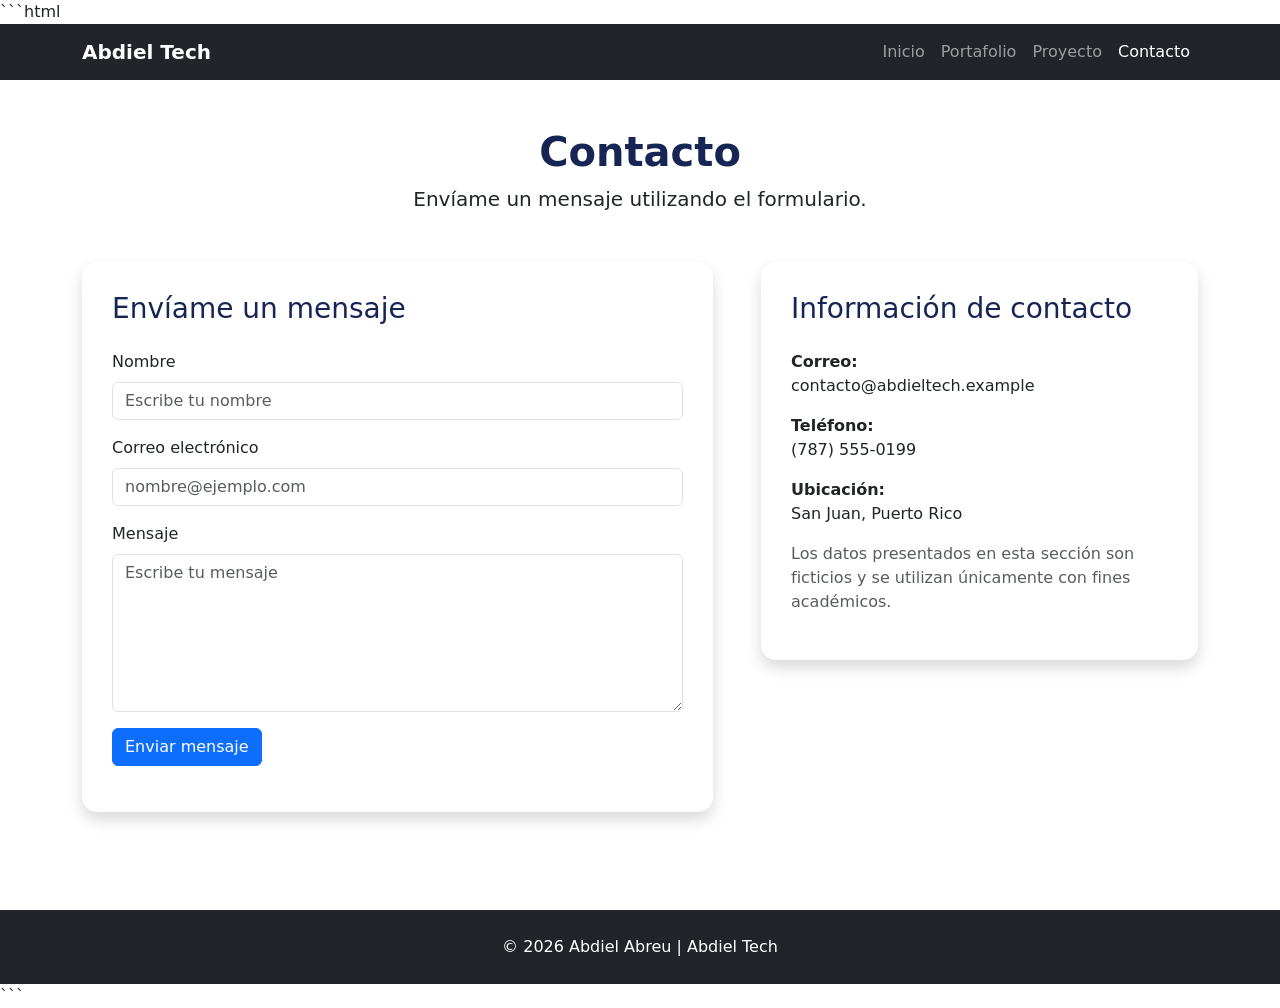
==== contacto.html @ 91977d9a "Add files via upload" ====
```html
<!DOCTYPE html>
<html lang="es">

<head>

    <meta charset="UTF-8">

    <meta name="viewport"
          content="width=device-width, initial-scale=1">

    <title>Abdiel Tech | Contacto</title>

    <link
        href="https://cdn.jsdelivr.net/npm/bootstrap@5.3.3/dist/css/bootstrap.min.css"
        rel="stylesheet">

    <link rel="stylesheet" href="estilos.css">

</head>

<body>


    <!-- NAVBAR -->

    <nav class="navbar navbar-expand-lg navbar-dark bg-dark sticky-top">

        <div class="container">

            <a class="navbar-brand fw-bold"
               href="index.html">
                Abdiel Tech
            </a>

            <button
                class="navbar-toggler"
                type="button"
                data-bs-toggle="collapse"
                data-bs-target="#menuPrincipal">

                <span class="navbar-toggler-icon"></span>

            </button>

            <div class="collapse navbar-collapse"
                 id="menuPrincipal">

                <ul class="navbar-nav ms-auto">

                    <li class="nav-item">
                        <a class="nav-link"
                           href="index.html">
                            Inicio
                        </a>
                    </li>

                    <li class="nav-item">
                        <a class="nav-link"
                           href="portafolio.html">
                            Portafolio
                        </a>
                    </li>

                    <li class="nav-item">
                        <a class="nav-link"
                           href="proyecto.html">
                            Proyecto
                        </a>
                    </li>

                    <li class="nav-item">
                        <a class="nav-link active"
                           href="contacto.html">
                            Contacto
                        </a>
                    </li>

                </ul>

            </div>

        </div>

    </nav>


    <!-- CONTACTO -->

    <main class="py-5">

        <div class="container">

            <div class="text-center mb-5">

                <h1 class="section-title">
                    Contacto
                </h1>

                <p class="lead">
                    Envíame un mensaje utilizando el formulario.
                </p>

            </div>


            <div class="row g-5">


                <!-- FORMULARIO -->

                <div class="col-lg-7">

                    <div class="contact-box shadow">

                        <h2 class="h3 mb-4">
                            Envíame un mensaje
                        </h2>


                        <form
                            class="needs-validation"
                            novalidate>


                            <!-- NOMBRE -->

                            <div class="mb-3">

                                <label
                                    for="nombre"
                                    class="form-label">

                                    Nombre

                                </label>

                                <input
                                    type="text"
                                    class="form-control"
                                    id="nombre"
                                    name="nombre"
                                    placeholder="Escribe tu nombre"
                                    required>

                                <div class="invalid-feedback">
                                    Por favor, escribe tu nombre.
                                </div>

                            </div>


                            <!-- EMAIL -->

                            <div class="mb-3">

                                <label
                                    for="email"
                                    class="form-label">

                                    Correo electrónico

                                </label>

                                <input
                                    type="email"
                                    class="form-control"
                                    id="email"
                                    name="email"
                                    placeholder="nombre@ejemplo.com"
                                    required>

                                <div class="invalid-feedback">
                                    Escribe un correo electrónico válido.
                                </div>

                            </div>


                            <!-- MENSAJE -->

                            <div class="mb-3">

                                <label
                                    for="mensaje"
                                    class="form-label">

                                    Mensaje

                                </label>

                                <textarea
                                    class="form-control"
                                    id="mensaje"
                                    name="mensaje"
                                    rows="6"
                                    placeholder="Escribe tu mensaje"
                                    required></textarea>

                                <div class="invalid-feedback">
                                    Por favor, escribe un mensaje.
                                </div>

                            </div>


                            <button
                                type="submit"
                                class="btn btn-primary">

                                Enviar mensaje

                            </button>

                        </form>

                    </div>

                </div>


                <!-- INFORMACIÓN -->

                <div class="col-lg-5">

                    <div class="contact-box shadow">

                        <h2 class="h3 mb-4">
                            Información de contacto
                        </h2>


                        <p>
                            <strong>Correo:</strong><br>
                            contacto@abdieltech.example
                        </p>


                        <p>
                            <strong>Teléfono:</strong><br>
                            (787) 555-0199
                        </p>


                        <p>
                            <strong>Ubicación:</strong><br>
                            San Juan, Puerto Rico
                        </p>


                        <p class="text-muted">
                            Los datos presentados en esta sección
                            son ficticios y se utilizan únicamente
                            con fines académicos.
                        </p>

                    </div>

                </div>

            </div>

        </div>

    </main>


    <footer class="footer">

        <div class="container text-center">

            <p class="mb-0">
                &copy; 2026 Abdiel Abreu | Abdiel Tech
            </p>

        </div>

    </footer>


    <!-- Bootstrap JS -->

    <script
        src="https://cdn.jsdelivr.net/npm/bootstrap@5.3.3/dist/js/bootstrap.bundle.min.js">
    </script>


    <!-- VALIDACIÓN BOOTSTRAP -->

    <script>

        (() => {

            'use strict';

            const forms =
                document.querySelectorAll('.needs-validation');

            Array.from(forms).forEach(form => {

                form.addEventListener('submit', event => {

                    if (!form.checkValidity()) {

                        event.preventDefault();
                        event.stopPropagation();

                    }

                    form.classList.add('was-validated');

                }, false);

            });

        })();

    </script>

</body>

</html>
```
---- estilos.css ----
css
/* ======================================
   ESTILOS GENERALES
   ====================================== */

body {
    font-family: Arial, Helvetica, sans-serif;
    background-color: #f5f7fa;
    color: #212529;
}


/* ======================================
   HERO
   ====================================== */

.hero {
    min-height: 550px;

    display: flex;
    align-items: center;
    justify-content: center;

    background-image:
        linear-gradient(
            rgba(0, 0, 0, 0.65),
            rgba(0, 0, 0, 0.65)
        ),
        url("https://images.unsplash.com/photo-1518770660439-4636190af475?auto=format&fit=crop&w=1600&q=80");

    background-size: cover;
    background-position: center;

    padding: 80px 20px;
}


/* ======================================
   TÍTULOS
   ====================================== */

.section-title {
    font-weight: 700;
    color: #172554;
}


/* ======================================
   ABOUT
   ====================================== */

.about-box {
    background-color: white;

    padding: 30px;

    border-radius: 15px;

    border-left: 5px solid #0d6efd;

    box-shadow:
        0 5px 20px rgba(0, 0, 0, 0.08);
}

.about-box h3 {
    color: #172554;
}


/* ======================================
   TARJETAS
   ====================================== */

.card {
    border: none;

    border-radius: 15px;

    transition:
        transform 0.3s ease,
        box-shadow 0.3s ease;
}

.card:hover {
    transform: translateY(-5px);

    box-shadow:
        0 10px 25px rgba(0, 0, 0, 0.15) !important;
}


/* ======================================
   DETALLE DEL PROYECTO
   ====================================== */

.project-detail {
    background-color: white;

    padding: 40px;

    border-radius: 15px;
}

.project-detail h1 {
    color: #172554;

    margin-bottom: 20px;
}

.project-detail h2 {
    color: #0d6efd;
}


/* ======================================
   CONTACTO
   ====================================== */

.contact-box {
    background-color: white;

    padding: 30px;

    border-radius: 15px;
}

.contact-box h2 {
    color: #172554;
}


/* ======================================
   FOOTER
   ====================================== */

.footer {
    background-color: #212529;

    color: white;

    padding: 25px;

    margin-top: 50px;
}


/* ======================================
   RESPONSIVIDAD
   ====================================== */

@media (max-width: 768px) {

    .hero {
        min-height: 450px;

        padding: 60px 20px;
    }

    .hero h1 {
        font-size: 2.2rem;
    }

    .project-detail {
        padding: 25px;
    }

    .contact-box {
        padding: 25px;
    }

}


@media (max-width: 576px) {

    .hero {
        min-height: 400px;
    }

    .hero h1 {
        font-size: 1.8rem;
    }

    .hero p {
        font-size: 1rem;
    }

    .section-title {
        font-size: 1.8rem;
    }

}
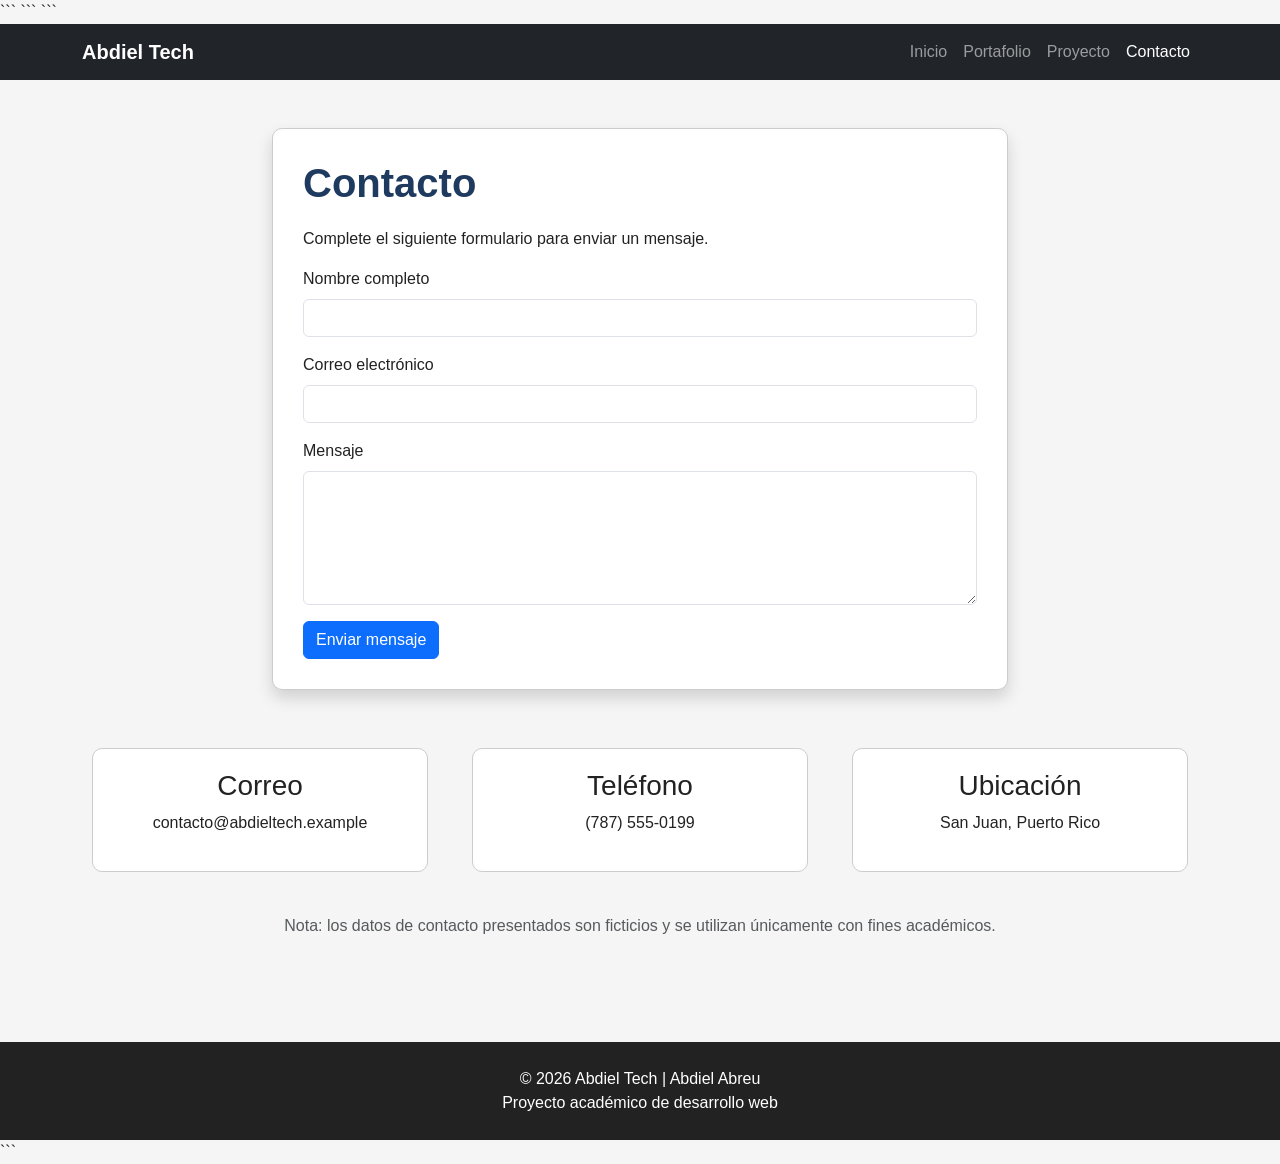
==== commit 80b8c39f: "Add files via upload" ====
--- a/contacto.html
+++ b/contacto.html
@@ -1,323 +1,292 @@
-```html
 <!DOCTYPE html>
+
 <html lang="es">
 
 <head>
 
-    <meta charset="UTF-8">
-
-    <meta name="viewport"
-          content="width=device-width, initial-scale=1">
-
-    <title>Abdiel Tech | Contacto</title>
-
-    <link
-        href="https://cdn.jsdelivr.net/npm/bootstrap@5.3.3/dist/css/bootstrap.min.css"
-        rel="stylesheet">
-
-    <link rel="stylesheet" href="estilos.css">
+```
+<meta charset="UTF-8">
+<meta name="viewport" content="width=device-width, initial-scale=1.0">
+
+<title>Abdiel Tech | Contacto</title>
+
+<!-- Bootstrap -->
+<link href="https://cdn.jsdelivr.net/npm/bootstrap@5.3.3/dist/css/bootstrap.min.css" rel="stylesheet">
+
+<!-- CSS personalizado -->
+<link rel="stylesheet" href="estilos.css">
+```
 
 </head>
 
 <body>
 
-
-    <!-- NAVBAR -->
-
-    <nav class="navbar navbar-expand-lg navbar-dark bg-dark sticky-top">
-
-        <div class="container">
-
-            <a class="navbar-brand fw-bold"
-               href="index.html">
-                Abdiel Tech
-            </a>
-
-            <button
-                class="navbar-toggler"
-                type="button"
-                data-bs-toggle="collapse"
-                data-bs-target="#menuPrincipal">
-
-                <span class="navbar-toggler-icon"></span>
-
-            </button>
-
-            <div class="collapse navbar-collapse"
-                 id="menuPrincipal">
-
-                <ul class="navbar-nav ms-auto">
-
-                    <li class="nav-item">
-                        <a class="nav-link"
-                           href="index.html">
-                            Inicio
-                        </a>
-                    </li>
-
-                    <li class="nav-item">
-                        <a class="nav-link"
-                           href="portafolio.html">
-                            Portafolio
-                        </a>
-                    </li>
-
-                    <li class="nav-item">
-                        <a class="nav-link"
-                           href="proyecto.html">
-                            Proyecto
-                        </a>
-                    </li>
-
-                    <li class="nav-item">
-                        <a class="nav-link active"
-                           href="contacto.html">
-                            Contacto
-                        </a>
-                    </li>
-
-                </ul>
-
-            </div>
-
-        </div>
-
-    </nav>
-
-
-    <!-- CONTACTO -->
-
-    <main class="py-5">
-
-        <div class="container">
-
-            <div class="text-center mb-5">
+```
+<!-- Navegación -->
+<nav class="navbar navbar-expand-lg navbar-dark bg-dark sticky-top">
+
+    <div class="container">
+
+        <a class="navbar-brand fw-bold" href="index.html">
+            Abdiel Tech
+        </a>
+
+        <button
+            class="navbar-toggler"
+            type="button"
+            data-bs-toggle="collapse"
+            data-bs-target="#menuPrincipal"
+            aria-controls="menuPrincipal"
+            aria-expanded="false"
+            aria-label="Mostrar navegación">
+
+            <span class="navbar-toggler-icon"></span>
+
+        </button>
+
+        <div class="collapse navbar-collapse" id="menuPrincipal">
+
+            <ul class="navbar-nav ms-auto">
+
+                <li class="nav-item">
+                    <a class="nav-link" href="index.html">
+                        Inicio
+                    </a>
+                </li>
+
+                <li class="nav-item">
+                    <a class="nav-link" href="portafolio.html">
+                        Portafolio
+                    </a>
+                </li>
+
+                <li class="nav-item">
+                    <a class="nav-link" href="proyecto.html">
+                        Proyecto
+                    </a>
+                </li>
+
+                <li class="nav-item">
+                    <a class="nav-link active" href="contacto.html">
+                        Contacto
+                    </a>
+                </li>
+
+            </ul>
+
+        </div>
+
+    </div>
+
+</nav>
+
+
+<!-- Formulario -->
+<main class="container py-5">
+
+    <div class="row justify-content-center">
+
+        <div class="col-lg-8">
+
+            <div class="contact-box shadow">
 
                 <h1 class="section-title">
                     Contacto
                 </h1>
 
-                <p class="lead">
-                    Envíame un mensaje utilizando el formulario.
-                </p>
-
-            </div>
-
-
-            <div class="row g-5">
-
-
-                <!-- FORMULARIO -->
-
-                <div class="col-lg-7">
-
-                    <div class="contact-box shadow">
-
-                        <h2 class="h3 mb-4">
-                            Envíame un mensaje
-                        </h2>
-
-
-                        <form
-                            class="needs-validation"
-                            novalidate>
-
-
-                            <!-- NOMBRE -->
-
-                            <div class="mb-3">
-
-                                <label
-                                    for="nombre"
-                                    class="form-label">
-
-                                    Nombre
-
-                                </label>
-
-                                <input
-                                    type="text"
-                                    class="form-control"
-                                    id="nombre"
-                                    name="nombre"
-                                    placeholder="Escribe tu nombre"
-                                    required>
-
-                                <div class="invalid-feedback">
-                                    Por favor, escribe tu nombre.
-                                </div>
-
-                            </div>
-
-
-                            <!-- EMAIL -->
-
-                            <div class="mb-3">
-
-                                <label
-                                    for="email"
-                                    class="form-label">
-
-                                    Correo electrónico
-
-                                </label>
-
-                                <input
-                                    type="email"
-                                    class="form-control"
-                                    id="email"
-                                    name="email"
-                                    placeholder="nombre@ejemplo.com"
-                                    required>
-
-                                <div class="invalid-feedback">
-                                    Escribe un correo electrónico válido.
-                                </div>
-
-                            </div>
-
-
-                            <!-- MENSAJE -->
-
-                            <div class="mb-3">
-
-                                <label
-                                    for="mensaje"
-                                    class="form-label">
-
-                                    Mensaje
-
-                                </label>
-
-                                <textarea
-                                    class="form-control"
-                                    id="mensaje"
-                                    name="mensaje"
-                                    rows="6"
-                                    placeholder="Escribe tu mensaje"
-                                    required></textarea>
-
-                                <div class="invalid-feedback">
-                                    Por favor, escribe un mensaje.
-                                </div>
-
-                            </div>
-
-
-                            <button
-                                type="submit"
-                                class="btn btn-primary">
-
-                                Enviar mensaje
-
-                            </button>
-
-                        </form>
+                <p>
+                    Complete el siguiente formulario para enviar un
+                    mensaje.
+                </p>
+
+
+                <form class="needs-validation" novalidate>
+
+
+                    <div class="mb-3">
+
+                        <label for="nombre"
+                               class="form-label">
+                            Nombre completo
+                        </label>
+
+                        <input
+                            type="text"
+                            class="form-control"
+                            id="nombre"
+                            name="nombre"
+                            required>
+
+                        <div class="invalid-feedback">
+                            Escriba su nombre.
+                        </div>
 
                     </div>
 
-                </div>
-
-
-                <!-- INFORMACIÓN -->
-
-                <div class="col-lg-5">
-
-                    <div class="contact-box shadow">
-
-                        <h2 class="h3 mb-4">
-                            Información de contacto
-                        </h2>
-
-
-                        <p>
-                            <strong>Correo:</strong><br>
-                            contacto@abdieltech.example
-                        </p>
-
-
-                        <p>
-                            <strong>Teléfono:</strong><br>
-                            (787) 555-0199
-                        </p>
-
-
-                        <p>
-                            <strong>Ubicación:</strong><br>
-                            San Juan, Puerto Rico
-                        </p>
-
-
-                        <p class="text-muted">
-                            Los datos presentados en esta sección
-                            son ficticios y se utilizan únicamente
-                            con fines académicos.
-                        </p>
+
+                    <div class="mb-3">
+
+                        <label for="correo"
+                               class="form-label">
+                            Correo electrónico
+                        </label>
+
+                        <input
+                            type="email"
+                            class="form-control"
+                            id="correo"
+                            name="correo"
+                            required>
+
+                        <div class="invalid-feedback">
+                            Escriba un correo electrónico válido.
+                        </div>
 
                     </div>
 
-                </div>
-
-            </div>
-
-        </div>
-
-    </main>
-
-
-    <footer class="footer">
-
-        <div class="container text-center">
-
-            <p class="mb-0">
-                &copy; 2026 Abdiel Abreu | Abdiel Tech
-            </p>
-
-        </div>
-
-    </footer>
-
-
-    <!-- Bootstrap JS -->
-
-    <script
-        src="https://cdn.jsdelivr.net/npm/bootstrap@5.3.3/dist/js/bootstrap.bundle.min.js">
-    </script>
-
-
-    <!-- VALIDACIÓN BOOTSTRAP -->
-
-    <script>
-
-        (() => {
-
-            'use strict';
-
-            const forms =
-                document.querySelectorAll('.needs-validation');
-
-            Array.from(forms).forEach(form => {
-
-                form.addEventListener('submit', event => {
-
-                    if (!form.checkValidity()) {
-
-                        event.preventDefault();
-                        event.stopPropagation();
-
-                    }
-
-                    form.classList.add('was-validated');
-
-                }, false);
-
-            });
-
-        })();
-
-    </script>
+
+                    <div class="mb-3">
+
+                        <label for="mensaje"
+                               class="form-label">
+                            Mensaje
+                        </label>
+
+                        <textarea
+                            class="form-control"
+                            id="mensaje"
+                            name="mensaje"
+                            rows="5"
+                            required></textarea>
+
+                        <div class="invalid-feedback">
+                            Escriba un mensaje.
+                        </div>
+
+                    </div>
+
+
+                    <button
+                        type="submit"
+                        class="btn btn-primary">
+                        Enviar mensaje
+                    </button>
+
+                </form>
+
+            </div>
+
+        </div>
+
+    </div>
+
+
+    <!-- Información de contacto -->
+    <section class="row mt-5 text-center">
+
+        <div class="col-md-4 mb-3">
+
+            <div class="technology-box">
+
+                <h3>Correo</h3>
+
+                <p>
+                    contacto@abdieltech.example
+                </p>
+
+            </div>
+
+        </div>
+
+
+        <div class="col-md-4 mb-3">
+
+            <div class="technology-box">
+
+                <h3>Teléfono</h3>
+
+                <p>
+                    (787) 555-0199
+                </p>
+
+            </div>
+
+        </div>
+
+
+        <div class="col-md-4 mb-3">
+
+            <div class="technology-box">
+
+                <h3>Ubicación</h3>
+
+                <p>
+                    San Juan, Puerto Rico
+                </p>
+
+            </div>
+
+        </div>
+
+    </section>
+
+    <p class="text-center text-muted mt-3">
+        Nota: los datos de contacto presentados son ficticios y
+        se utilizan únicamente con fines académicos.
+    </p>
+
+</main>
+
+
+<!-- Footer -->
+<footer class="footer text-center">
+
+    <p class="mb-0">
+        © 2026 Abdiel Tech | Abdiel Abreu
+    </p>
+
+    <p class="mb-0">
+        Proyecto académico de desarrollo web
+    </p>
+
+</footer>
+
+
+<!-- Bootstrap JavaScript -->
+<script src="https://cdn.jsdelivr.net/npm/bootstrap@5.3.3/dist/js/bootstrap.bundle.min.js"></script>
+
+
+<!-- Validación Bootstrap -->
+<script>
+
+    (() => {
+
+        'use strict';
+
+        const forms =
+            document.querySelectorAll('.needs-validation');
+
+        Array.from(forms).forEach(form => {
+
+            form.addEventListener('submit', event => {
+
+                if (!form.checkValidity()) {
+
+                    event.preventDefault();
+                    event.stopPropagation();
+
+                }
+
+                form.classList.add('was-validated');
+
+            }, false);
+
+        });
+
+    })();
+
+</script>
+```
 
 </body>
-
 </html>
-```
--- a/estilos.css
+++ b/estilos.css
@@ -1,192 +1,161 @@
-css
-/* ======================================
-   ESTILOS GENERALES
-   ====================================== */
+/* Estilos generales */
+
+* {
+  box-sizing: border-box;
+  }
 
 body {
-    font-family: Arial, Helvetica, sans-serif;
-    background-color: #f5f7fa;
-    color: #212529;
+font-family: Arial, sans-serif;
+margin: 0;
+padding: 0;
+background-color: #f5f5f5;
+color: #222222;
+}
+
+h1 {
+font-weight: bold;
+}
+
+h2 {
+font-weight: bold;
+}
+
+p {
+line-height: 1.5;
+}
+
+/* Selector ID */
+
+#encabezado {
+padding: 40px 20px;
+}
+
+/* Seccion principal */
+
+.hero {
+min-height: 500px;
+display: flex;
+align-items: center;
+justify-content: center;
+background-color: #1f2937;
+padding: 60px 20px;
+}
+
+/* Selector de clase */
+
+.section-title {
+color: #1f3a5f;
+font-weight: bold;
+margin-bottom: 20px;
+}
+
+/* Modelo de caja */
+
+.about-box {
+background-color: white;
+margin: 20px;
+padding: 30px;
+border: 2px solid #0d6efd;
+border-radius: 10px;
+}
+
+/* Tarjetas */
+
+.card {
+border-radius: 10px;
+}
+
+/* Cajas de tecnologia */
+
+.technology-box {
+background-color: white;
+margin: 10px;
+padding: 20px;
+border: 1px solid #cccccc;
+border-radius: 10px;
+}
+
+/* Detalle del proyecto */
+
+.project-detail {
+background-color: white;
+margin-bottom: 30px;
+padding: 30px;
+border: 1px solid #cccccc;
+border-radius: 10px;
+}
+
+.project-detail h1 {
+color: #1f3a5f;
+}
+
+.project-detail h2 {
+color: #0d6efd;
+margin-top: 25px;
+}
+
+/* Formulario */
+
+.contact-box {
+background-color: white;
+padding: 30px;
+border: 1px solid #cccccc;
+border-radius: 10px;
+}
+
+/* Pie de pagina */
+
+.footer {
+background-color: #222222;
+color: white;
+padding: 25px;
+margin-top: 40px;
+}
+
+/* Diseño responsivo */
+
+@media screen and (max-width: 768px) {
+
+
+.hero {
+    min-height: 400px;
+    padding: 40px 15px;
+}
+
+.about-box {
+    margin: 10px;
+    padding: 20px;
+}
+
+.project-detail {
+    padding: 20px;
+}
+
+.contact-box {
+    padding: 20px;
 }
 
 
-/* ======================================
-   HERO
-   ====================================== */
-
-.hero {
-    min-height: 550px;
-
-    display: flex;
-    align-items: center;
-    justify-content: center;
-
-    background-image:
-        linear-gradient(
-            rgba(0, 0, 0, 0.65),
-            rgba(0, 0, 0, 0.65)
-        ),
-        url("https://images.unsplash.com/photo-1518770660439-4636190af475?auto=format&fit=crop&w=1600&q=80");
-
-    background-size: cover;
-    background-position: center;
-
-    padding: 80px 20px;
 }
 
+/* Telefonos */
 
-/* ======================================
-   TÍTULOS
-   ====================================== */
-
-.section-title {
-    font-weight: 700;
-    color: #172554;
-}
-
-
-/* ======================================
-   ABOUT
-   ====================================== */
-
-.about-box {
-    background-color: white;
-
-    padding: 30px;
-
-    border-radius: 15px;
-
-    border-left: 5px solid #0d6efd;
-
-    box-shadow:
-        0 5px 20px rgba(0, 0, 0, 0.08);
-}
-
-.about-box h3 {
-    color: #172554;
-}
-
-
-/* ======================================
-   TARJETAS
-   ====================================== */
-
-.card {
-    border: none;
-
-    border-radius: 15px;
-
-    transition:
-        transform 0.3s ease,
-        box-shadow 0.3s ease;
-}
-
-.card:hover {
-    transform: translateY(-5px);
-
-    box-shadow:
-        0 10px 25px rgba(0, 0, 0, 0.15) !important;
-}
-
-
-/* ======================================
-   DETALLE DEL PROYECTO
-   ====================================== */
-
-.project-detail {
-    background-color: white;
-
-    padding: 40px;
-
-    border-radius: 15px;
-}
-
-.project-detail h1 {
-    color: #172554;
-
-    margin-bottom: 20px;
-}
-
-.project-detail h2 {
-    color: #0d6efd;
-}
-
-
-/* ======================================
-   CONTACTO
-   ====================================== */
-
-.contact-box {
-    background-color: white;
-
-    padding: 30px;
-
-    border-radius: 15px;
-}
-
-.contact-box h2 {
-    color: #172554;
-}
-
-
-/* ======================================
-   FOOTER
-   ====================================== */
-
-.footer {
-    background-color: #212529;
-
-    color: white;
-
-    padding: 25px;
-
-    margin-top: 50px;
-}
-
-
-/* ======================================
-   RESPONSIVIDAD
-   ====================================== */
-
-@media (max-width: 768px) {
+@media screen and (max-width: 576px) {
 
     .hero {
-        min-height: 450px;
-
-        padding: 60px 20px;
+        min-height: 350px;
     }
 
     .hero h1 {
-        font-size: 2.2rem;
-    }
-
-    .project-detail {
-        padding: 25px;
-    }
-
-    .contact-box {
-        padding: 25px;
-    }
-
-}
-
-
-@media (max-width: 576px) {
-
-    .hero {
-        min-height: 400px;
-    }
-
-    .hero h1 {
-        font-size: 1.8rem;
+        font-size: 30px;
     }
 
     .hero p {
-        font-size: 1rem;
+        font-size: 16px;
     }
 
     .section-title {
-        font-size: 1.8rem;
+        font-size: 28px;
     }
 
 }
